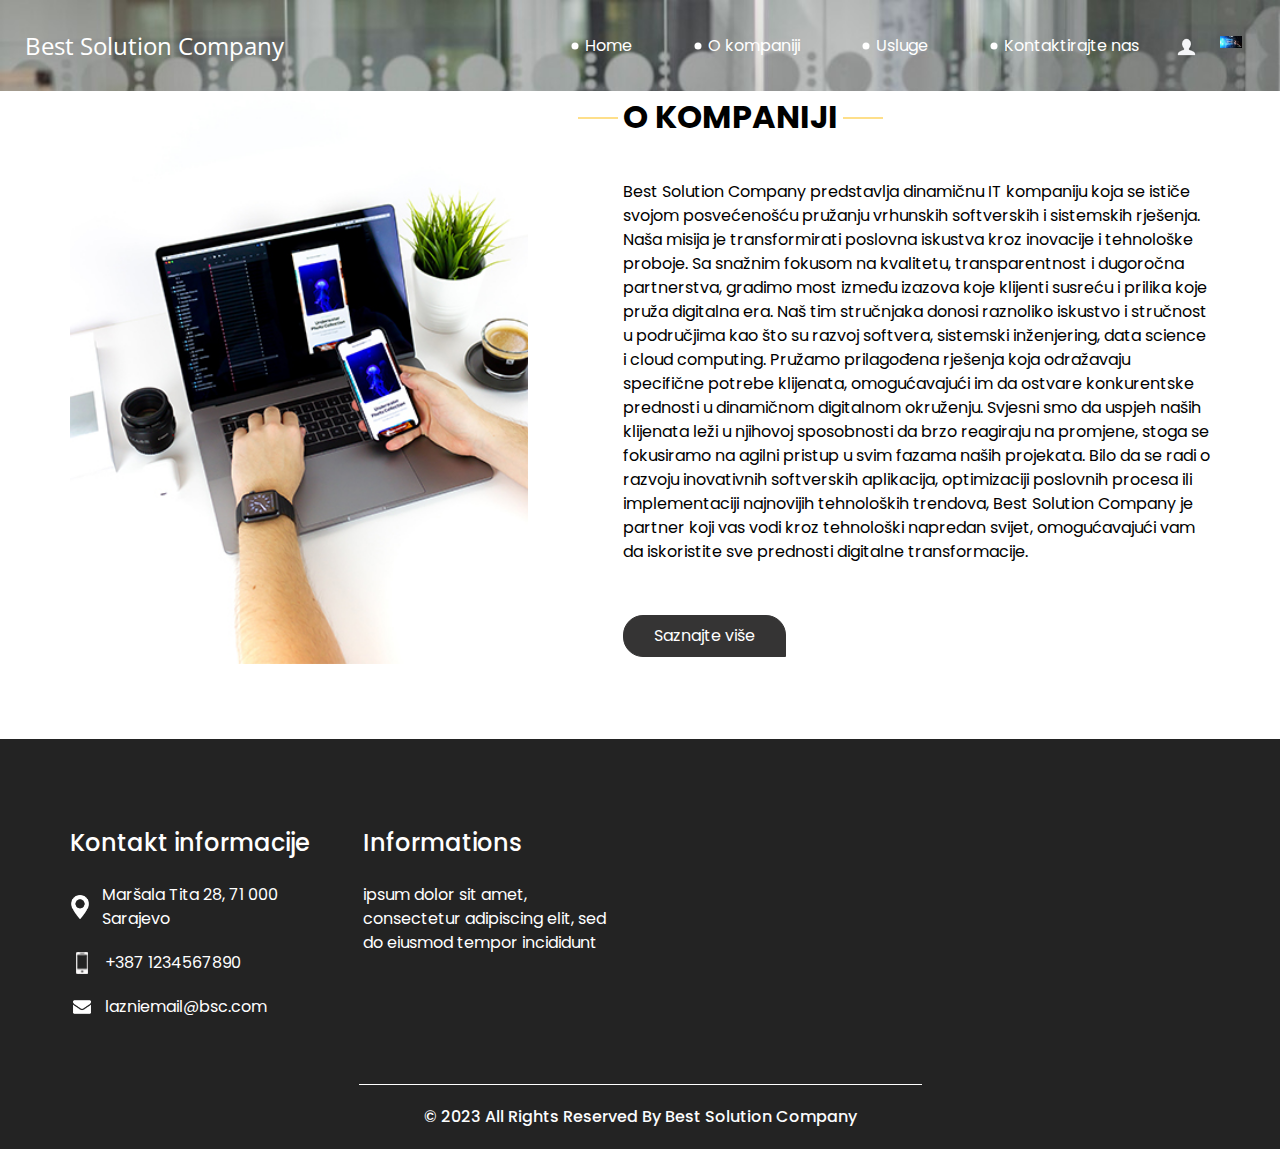
==== about.html @ 8997b6a1 "BSC site sa nekim funkcionalnostima" ====
<!DOCTYPE html>
<html>

<head>
  <!-- Basic -->
  <meta charset="utf-8" />
  <meta http-equiv="X-UA-Compatible" content="IE=edge" />
  <!-- Mobile Metas -->
  <meta name="viewport" content="width=device-width, initial-scale=1, shrink-to-fit=no" />
  <!-- Site Metas -->
  <meta name="keywords" content="" />
  <meta name="description" content="" />
  <meta name="author" content="" />

  <title>Best Solution Company</title>

  <!-- slider stylesheet -->
  <!-- slider stylesheet -->
  <link rel="stylesheet" type="text/css" href="https://cdnjs.cloudflare.com/ajax/libs/OwlCarousel2/2.3.4/assets/owl.carousel.min.css" />

  <!-- bootstrap core css -->
  <link rel="stylesheet" type="text/css" href="css/bootstrap.css" />

  <!-- fonts style -->
  <link href="https://fonts.googleapis.com/css?family=Open+Sans:400,700|Poppins:400,700&display=swap" rel="stylesheet">
  <!-- Custom styles for this template -->
  <link href="css/style.css" rel="stylesheet" />
  <!-- responsive style -->
  <link href="css/responsive.css" rel="stylesheet" />
</head>

<body class="sub_page">
  <div class="hero_area">
    <!-- header section strats -->
    <header class="header_section">
      <div class="container-fluid">
        <nav class="navbar navbar-expand-lg custom_nav-container pt-3">
          <a class="navbar-brand" href="index.html">
            <span>
              Best Solution Company
            </span>
          </a>
          <button class="navbar-toggler" type="button" data-toggle="collapse" data-target="#navbarSupportedContent" aria-controls="navbarSupportedContent" aria-expanded="false" aria-label="Toggle navigation">
            <span class="navbar-toggler-icon"></span>
          </button>

          <div class="collapse navbar-collapse" id="navbarSupportedContent">
            <div class="d-flex ml-auto flex-column flex-lg-row align-items-center">
              <ul class="navbar-nav  ">
                <li class="nav-item active">
                  <a class="nav-link" href="index.html">Home <span class="sr-only">(current)</span></a>
                </li>
                <li class="nav-item">
                  <a class="nav-link" href="about.html"> O kompaniji </a>
                </li>
                <li class="nav-item">
                  <a class="nav-link" href="do.html"> Usluge </a>
                </li>
                <li class="nav-item">
                  <a class="nav-link" href="contact.html">Kontaktirajte nas</a>
                </li>
              </ul>
              <div class="user_option">
                <a href="">
                  <img src="images/user.png" alt="">
                </a>
                <form class="form-inline my-2 my-lg-0 ml-0 ml-lg-4 mb-3 mb-lg-0">
                  <button class="btn  my-2 my-sm-0 nav_search-btn" type="submit"></button>
                </form>
              </div>
            </div>
          </div>
        </nav>
      </div>
    </header>
    <!-- end header section -->
  </div>


  <!-- who section -->

  <section class="who_section layout_padding">
    <div class="container">
      <div class="row">
        <div class="col-md-5">
          <div class="img-box">
            <img src="images/who-img.jpg" alt="">
          </div>
        </div>
        <div class="col-md-7">
          <div class="detail-box">
            <div class="heading_container">
              <h2>
                O kompaniji
              </h2>
            </div>
            <p>
            Best Solution Company predstavlja dinamičnu IT kompaniju koja se ističe svojom posvećenošću pružanju vrhunskih softverskih i sistemskih rješenja. Naša misija je transformirati poslovna iskustva kroz inovacije i tehnološke proboje. Sa snažnim fokusom na kvalitetu, transparentnost i dugoročna partnerstva, gradimo most između izazova koje klijenti susreću i prilika koje pruža digitalna era. Naš tim stručnjaka donosi raznoliko iskustvo i stručnost u područjima kao što su razvoj softvera, sistemski inženjering, data science i cloud computing. Pružamo prilagođena rješenja koja odražavaju specifične potrebe klijenata, omogućavajući im da ostvare konkurentske prednosti u dinamičnom digitalnom okruženju. Svjesni smo da uspjeh naših klijenata leži u njihovoj sposobnosti da brzo reagiraju na promjene, stoga se fokusiramo na agilni pristup u svim fazama naših projekata. Bilo da se radi o razvoju inovativnih softverskih aplikacija, optimizaciji poslovnih procesa ili implementaciji najnovijih tehnoloških trendova, Best Solution Company je partner koji vas vodi kroz tehnološki napredan svijet, omogućavajući vam da iskoristite sve prednosti digitalne transformacije.
            </p>
            <div>
              <a href="">
                Saznajte više
              </a>
            </div>
          </div>
        </div>
      </div>
    </div>
  </section>

  <!-- end who section -->


  <!-- info section -->
  <section class="info_section ">
    <div class="container">
      <div class="row">
        <div class="col-md-3">
          <div class="info_contact">
            <h5>
              Kontakt informacije
            </h5>
            <div>
              <div class="img-box">
                <img src="images/location-white.png" width="18px" alt="">
              </div>
              <p>
                Maršala Tita 28, 71 000 Sarajevo
              </p>
            </div>
            <div>
              <div class="img-box">
                <img src="images/telephone-white.png" width="12px" alt="">
              </div>
              <p>
                +387 1234567890
              </p>
            </div>
            <div>
              <div class="img-box">
                <img src="images/envelope-white.png" width="18px" alt="">
              </div>
              <p>
                lazniemail@bsc.com
              </p>
            </div>
          </div>
        </div>
        <div class="col-md-3">
          <div class="info_info">
            <h5>
              Informations
            </h5>
            <p>
              ipsum dolor sit amet, consectetur adipiscing elit, sed do eiusmod tempor incididunt
            </p>
          </div>
        </div>
    </div>
  </section>

  <!-- end info_section -->


  <!-- footer section -->
  <section class="container-fluid footer_section">
    <p>
      &copy; 2023 All Rights Reserved By
      <a href="https://html.design/">Best Solution Company</a>
    </p>
  </section>
  <!-- footer section -->

  <!-- end owl carousel script -->

</body>

</html>
---- css/style.css ----
body {
  font-family: "Poppins", sans-serif;
  color: #000000;
  background-color: #ffffff;
}

.layout_padding {
  padding: 75px 0;
}

.layout_padding2 {
  padding: 45px 0;
}

.layout_padding2-top {
  padding-top: 45px;
}

.layout_padding2-bottom {
  padding-bottom: 45px;
}

.layout_padding-top {
  padding-top: 75px;
}

.layout_padding-bottom {
  padding-bottom: 75px;
}

.heading_container {
  display: -webkit-box;
  display: -ms-flexbox;
  display: flex;
  -webkit-box-orient: vertical;
  -webkit-box-direction: normal;
      -ms-flex-direction: column;
          flex-direction: column;
  -webkit-box-align: start;
      -ms-flex-align: start;
          align-items: flex-start;
}

.heading_container h2 {
  font-weight: bold;
  text-transform: uppercase;
  position: relative;
}

.heading_container h2::before, .heading_container h2::after {
  content: "";
  position: absolute;
  top: 50%;
  width: 40px;
  height: 1px;
  background-color: #fec016;
}

.heading_container h2::before {
  left: -5px;
  -webkit-transform: translate(-100%, -50%);
          transform: translate(-100%, -50%);
}

.heading_container h2::after {
  right: -5px;
  -webkit-transform: translate(100%, -50%);
          transform: translate(100%, -50%);
}

/*header section*/
.hero_area {
  height: 100vh;
  background-color: #b5caee;
  background-image: url(../images/image1.jpg);
  background-size: cover;
}

.sub_page .hero_area {
  height: auto;
}

.sub_page .who_section.layout_padding {
  padding-top: 0;
}

.hero_area.sub_pages {
  height: auto;
}

.header_section .container-fluid {
  padding-right: 25px;
  padding-left: 25px;
}

.header_section .nav_container {
  margin: 0 auto;
}

.custom_nav-container.navbar-expand-lg .navbar-nav .nav-link {
  margin: 10px 30px;
  color: #ffffff;
  text-align: center;
  position: relative;
}

.custom_nav-container.navbar-expand-lg .navbar-nav .nav-link::before {
  content: "";
  position: absolute;
  top: 50%;
  left: -2px;
  -webkit-transform: translate(-50%, -50%);
          transform: translate(-50%, -50%);
  width: 7px;
  height: 7px;
  border-radius: 100%;
  background-color: #ffffff;
}

a,
a:hover,
a:focus {
  text-decoration: none;
}

a:hover,
a:focus {
  color: initial;
}

.btn,
.btn:focus {
  outline: none !important;
  -webkit-box-shadow: none;
          box-shadow: none;
}

.user_option {
  display: -webkit-box;
  display: -ms-flexbox;
  display: flex;
  -webkit-box-align: center;
      -ms-flex-align: center;
          align-items: center;
}

.custom_nav-container .nav_search-btn {
  background-image: url(../images/image5.jpg);
  background-size: 22px;
  background-repeat: no-repeat;
  background-position-y: 7px;
  width: 35px;
  height: 35px;
  padding: 0;
  border: none;
}

.navbar-brand {
  display: -webkit-box;
  display: -m flexbox;
  display: flex;
  -webkit-box-align: center;
      -ms-flex-align: center;
          align-items: center;
  font-family: 'Open Sans', sans-serif;
}

.navbar-brand span {
  font-size: 24px;
  color: #ffffff;
}

.custom_nav-container {
  z-index: 99999;
  padding: 15px 0;
}

.custom_nav-container .navbar-toggler {
  outline: none;
}

.custom_nav-container .navbar-toggler .navbar-toggler-icon {
  background-image: url(../images/contact.webp);
  background-size: 55px;
}

/*end header section*/
.slider_section {
  height: 90%;
  display: -webkit-box;
  display: -ms-flexbox;
  display: flex;
  -webkit-box-align: center;
      -ms-flex-align: center;
          align-items: center;
  color: #ffffff;
}

.slider_section .detail-box {
  text-align: center;
  margin-bottom: 110px;
}

.slider_section .detail-box h1 {
  font-size: 4rem;
  text-transform: uppercase;
}

.slider_section .detail-box h2 {
  text-transform: uppercase;
}

.slider_section .detail-box p {
  margin-top: 25px;
}

.slider_section .detail-box a {
  display: inline-block;
  padding: 10px 55px;
  background-color: #ffffff;
  border: 1px solid #ffffff;
  color: #000000;
  border-radius: 20px 20px 0 20px;
  margin-top: 35px;
}

.slider_section .detail-box a:hover {
  background-color: transparent;
  color: #ffffff;
}

.slider_section #carouselExampleIndicators {
  bottom: 0;
}

.slider_section #carouselExampleIndicators li {
  width: 15px;
  height: 15px;
  background-color: transparent;
  border: 3px solid #ffffff;
  border-radius: 100%;
  opacity: 1;
}

.do_section .heading_container {
  -webkit-box-align: center;
      -ms-flex-align: center;
          align-items: center;
  text-align: center;
}

.do_section .do_container {
  display: -webkit-box;
  display: -ms-flexbox;
  display: flex;
  -ms-flex-wrap: wrap;
      flex-wrap: wrap;
  -webkit-box-pack: center;
      -ms-flex-pack: center;
          justify-content: center;
  padding-top: 10px;
}

.do_section .do_container .box {
  text-align: center;
  position: relative;
  z-index: 5;
  margin: 35px 25px 0 25px;
}

.do_section .do_container .box .img-box {
  width: 120px;
  height: 120px;
  display: -webkit-box;
  display: -ms-flexbox;
  display: flex;
  -webkit-box-pack: center;
      -ms-flex-pack: center;
          justify-content: center;
  -webkit-box-align: center;
      -ms-flex-align: center;
          align-items: center;
  background-color: #353434;
  border-radius: 100%;
}

.do_section .do_container .box .img-box img {
  width: 45px;
}

.do_section .do_container .box .detail-box {
  margin-top: 35px;
}

.do_section .do_container .box:hover .img-box {
  background-color: #fec016;
}

.do_section .do_container .arrow_bg::before {
  content: "";
  position: absolute;
  top: -23px;
  left: -17px;
  width: 262%;
  height: 90%;
  z-index: 3;
  background-size: cover;
}

.do_section .do_container .arrow-start::before {
  background-image: url(../images/arrow-start.png);
}

.do_section .do_container .arrow-middle::before {
  background-image: url(../images/arrow-middle.png);
}

.do_section .do_container .arrow-end::before {
  background-image: url(../images/arrow-end.png);
}

.who_section .row {
  -webkit-box-align: center;
      -ms-flex-align: center;
          align-items: center;
}

.who_section .img-box img {
  width: 100%;
}

.who_section .detail-box {
  margin-left: 65px;
}

.who_section .detail-box p {
  margin-top: 35px;
}

.who_section .detail-box a {
  display: inline-block;
  padding: 8px 30px;
  background-color: #353434;
  border: 1px solid #353434;
  color: #ffffff;
  border-radius: 20px 20px 0 20px;
  margin-top: 35px;
}

.who_section .detail-box a:hover {
  background-color: transparent;
  color: #353434;
}

.work_section .work_container {
  display: -webkit-box;
  display: -ms-flexbox;
  display: flex;
  -ms-flex-wrap: wrap;
      flex-wrap: wrap;
  margin: 0 -1%;
}

.work_section .work_container .box {
  min-width: 300px;
  display: -webkit-box;
  display: -ms-flexbox;
  display: flex;
  -webkit-box-align: stretch;
      -ms-flex-align: stretch;
          align-items: stretch;
}

.work_section .work_container .box img {
  width: 100%;
}

.work_section .work_container .box.b-2, .work_section .work_container .box.b-3 {
  width: 43.5%;
}

.work_section .work_container .box.b-1, .work_section .work_container .box.b-4 {
  width: 56.5%;
}

.client_section {
  padding-bottom: 150px;
}

.client_section .heading_container {
  -webkit-box-align: center;
      -ms-flex-align: center;
          align-items: center;
  margin-bottom: 45px;
}

.client_section .box {
  padding: 20px;
  display: -webkit-box;
  display: -ms-flexbox;
  display: flex;
  -webkit-box-orient: vertical;
  -webkit-box-direction: normal;
      -ms-flex-direction: column;
          flex-direction: column;
  -webkit-box-align: center;
      -ms-flex-align: center;
          align-items: center;
  text-align: center;
  margin: 20px;
}

.client_section .box .img-box {
  width: 60px;
}

.client_section .box .img-box img {
  width: 100%;
}

.client_section .box .detail-box {
  margin-top: 35px;
  display: -webkit-box;
  display: -ms-flexbox;
  display: flex;
  -webkit-box-orient: vertical;
  -webkit-box-direction: normal;
      -ms-flex-direction: column;
          flex-direction: column;
  -webkit-box-align: center;
      -ms-flex-align: center;
          align-items: center;
}

.client_section .box .detail-box h5 {
  text-transform: uppercase;
  font-weight: bold;
  font-size: 18px;
}

.client_section .box .detail-box h5 span {
  text-transform: none;
  font-size: 16px;
  font-weight: normal;
  color: #fec016;
}

.client_section .box .detail-box img {
  width: 15px;
  margin: 35px 0;
}

.client_section .carousel-wrap {
  margin: 0 auto;
  padding: 0;
  position: relative;
}

.client_section .owl-nav > div {
  margin-top: -26px;
  position: absolute;
  top: 50%;
  color: #cdcbcd;
}

.client_section .owl-carousel .owl-nav .owl-prev,
.client_section .owl-carousel .owl-nav .owl-next {
  width: 50px;
  height: 50px;
  background-color: #000000;
  background-size: 16px;
  background-position: center;
  border-radius: 100%;
  background-repeat: no-repeat;
  position: absolute;
  bottom: -75px;
  outline: none;
}

.client_section .owl-carousel .owl-nav .owl-prev:hover,
.client_section .owl-carousel .owl-nav .owl-next:hover {
  background-color: rgba(0, 0, 0, 0.8);
}

.client_section .owl-carousel .owl-nav .owl-prev {
  background-image: url(../images/prev.png);
  left: 50%;
  -webkit-transform: translateX(-102%);
          transform: translateX(-102%);
}

.client_section .owl-carousel .owl-nav .owl-next {
  right: 50%;
  background-image: url(../images/next.png);
  -webkit-transform: translateX(102%);
          transform: translateX(102%);
}

.client_section .owl-carousel .owl-dots.disabled,
.client_section .owl-carousel .owl-nav.disabled {
  display: block;
}

.client_section .owl-item.active.center .box {
  -webkit-box-shadow: 0 0 20px 0 rgba(0, 0, 0, 0.2);
          box-shadow: 0 0 20px 0 rgba(0, 0, 0, 0.2);
}

.target_section {
  background-image: url(../images/target-bg.jpg);
  background-size: cover;
  color: #ffffff;
  text-align: center;
}

.target_section .detail-box {
  margin: 30px 0;
}

.target_section h2 {
  font-weight: bold;
}

.target_section h5 {
  font-size: 18px;
  font-weight: 500;
}

/* contact section */
.contact_section .heading_container {
  -webkit-box-align: center;
      -ms-flex-align: center;
          align-items: center;
}

.contact_section .contact-form {
  padding: 25px;
  border-radius: 20px;
}

.contact_section .contact-form input {
  border: none;
  outline: none;
  background-color: transparent;
  width: 100%;
  margin: 15px 0;
  padding: 10px 20px;
  border: 1px solid rgba(0, 0, 0, 0.4);
  border-radius: 30px;
}

.contact_section .contact-form input.input_message {
  height: 175px;
}

.contact_section .contact-form input::-webkit-input-placeholder {
  color: rgba(0, 0, 0, 0.4);
}

.contact_section .contact-form input:-ms-input-placeholder {
  color: rgba(0, 0, 0, 0.4);
}

.contact_section .contact-form input::-ms-input-placeholder {
  color: rgba(0, 0, 0, 0.4);
}

.contact_section .contact-form input::placeholder {
  color: rgba(0, 0, 0, 0.4);
}

.contact_section .contact-form button {
  border: none;
  outline: none;
  padding: 12px 50px;
  text-transform: uppercase;
  margin-top: 25px;
  background-color: #fec913;
  color: #fff;
  border-radius: 30px;
}

.contact_section .map_img-box {
  width: 80%;
  margin: 25px auto 0 auto;
}

.contact_section .map_img-box img {
  width: 100%;
}

/* end contact section */
.info_section {
  background-color: #232323;
  color: #ffffff;
  padding: 90px 0 45px 0;
}

.info_section h5 {
  margin-bottom: 25px;
  font-size: 24px;
}

.info_section .info_insta .insta_container > div {
  display: -webkit-box;
  display: -ms-flexbox;
  display: flex;
}

.info_section .info_insta .insta_container img {
  width: 100%;
}

.info_section .info_insta .insta_container .insta-box {
  margin: 5px;
  display: -webkit-box;
  display: -ms-flexbox;
  display: flex;
  -webkit-box-align: stretch;
      -ms-flex-align: stretch;
          align-items: stretch;
  background-color: #ffffff;
  padding: 10px 20px;
}

.info_section .info_contact .img-box {
  width: 35px;
  display: -webkit-box;
  display: -ms-flexbox;
  display: flex;
  -webkit-box-pack: center;
      -ms-flex-pack: center;
          justify-content: center;
}

.info_section .info_contact p {
  margin: 0;
}

.info_section .info_contact > div {
  display: -webkit-box;
  display: -ms-flexbox;
  display: flex;
  -webkit-box-align: center;
      -ms-flex-align: center;
          align-items: center;
  margin: 20px 0;
}

.info_section .info_contact > div img {
  height: auto;
  margin-right: 12px;
}

.info_section .info_form form input {
  outline: none;
  width: 100%;
  padding: 7px 10px;
}

.info_section .info_form form button {
  display: inline-block;
  padding: 8px 30px;
  background-color: #fbca47;
  border: 1px solid #fbca47;
  color: #ffffff;
  margin-top: 15px;
  text-transform: uppercase;
  font-size: 15px;
}

.info_section .info_form form button:hover {
  background-color: transparent;
  color: #fbca47;
}

.info_section .info_form .social_box {
  margin-top: 35px;
  width: 100%;
  display: -webkit-box;
  display: -ms-flexbox;
  display: flex;
}

.info_section .info_form .social_box a {
  margin-right: 25px;
}

/* footer section*/
.footer_section {
  background-color: #232323;
  font-weight: 500;
  display: -webkit-box;
  display: -ms-flexbox;
  display: flex;
  -webkit-box-pack: center;
      -ms-flex-pack: center;
          justify-content: center;
}

.footer_section p {
  padding: 20px 65px;
  color: #fbfcfd;
  margin: 0 auto;
  text-align: center;
  border-top: 1px solid #ffffff;
}

.footer_section a {
  color: #fbfcfd;
}

/* end footer section*/
/*# sourceMappingURL=style.css.map */
---- css/responsive.css ----
@media (max-width: 1120px) {
    .hero_area {
        height: auto;
    }

    .slider_section {
        padding: 50px 0;
    }

}

@media (max-width: 992px) {
    .user_option {
        flex-direction: column;
    }

    .custom_nav-container .nav_search-btn {
        background-position: center;
        margin-top: 10px;
    }

    .user_option a {
        margin-bottom: 10px;
    }

    .custom_nav-container.navbar-expand-lg .navbar-nav .nav-link {
        padding: 0 5px;
    }
}

@media (max-width: 768px) {

    .info_section .col-md-3 {
        text-align: center;
    }

    .info_section .col-md-3:not(:nth-last-child(1)) {
        margin-bottom: 35px;
    }

    .who_section .detail-box {
        margin-left: 15px;
        margin-top: 35px;
    }

    .work_section .work_container .box.b-1,
    .work_section .work_container .box.b-2,
    .work_section .work_container .box.b-3,
    .work_section .work_container .box.b-4 {
        width: 100%;
    }

    .info_section .col-md-3>div {
        display: flex;
        flex-direction: column;
        align-items: center;
    }

    .info_section .info_form .social_box {
        justify-content: center;
    }

    .info_section .info_form .social_box a {
        margin: 0 10px;
    }

    .footer_section p {
        padding: 20px 30px;
    }
}

@media (max-width: 576px) {
    .slider_section .detail-box h1 {
        font-size: 3.5rem;
    }

    .do_section .do_container .arrow_bg::before {
        display: none;
    }
}

@media (max-width: 480px) {}

@media (max-width: 420px) {
    .slider_section .detail-box h2 {
        font-size: 1.5rem;
    }

    .slider_section .detail-box h1 {
        font-size: 3rem;
    }
}

@media (max-width: 360px) {}

@media (min-width: 1200px) {
    .container {
        max-width: 1170px;
    }
}
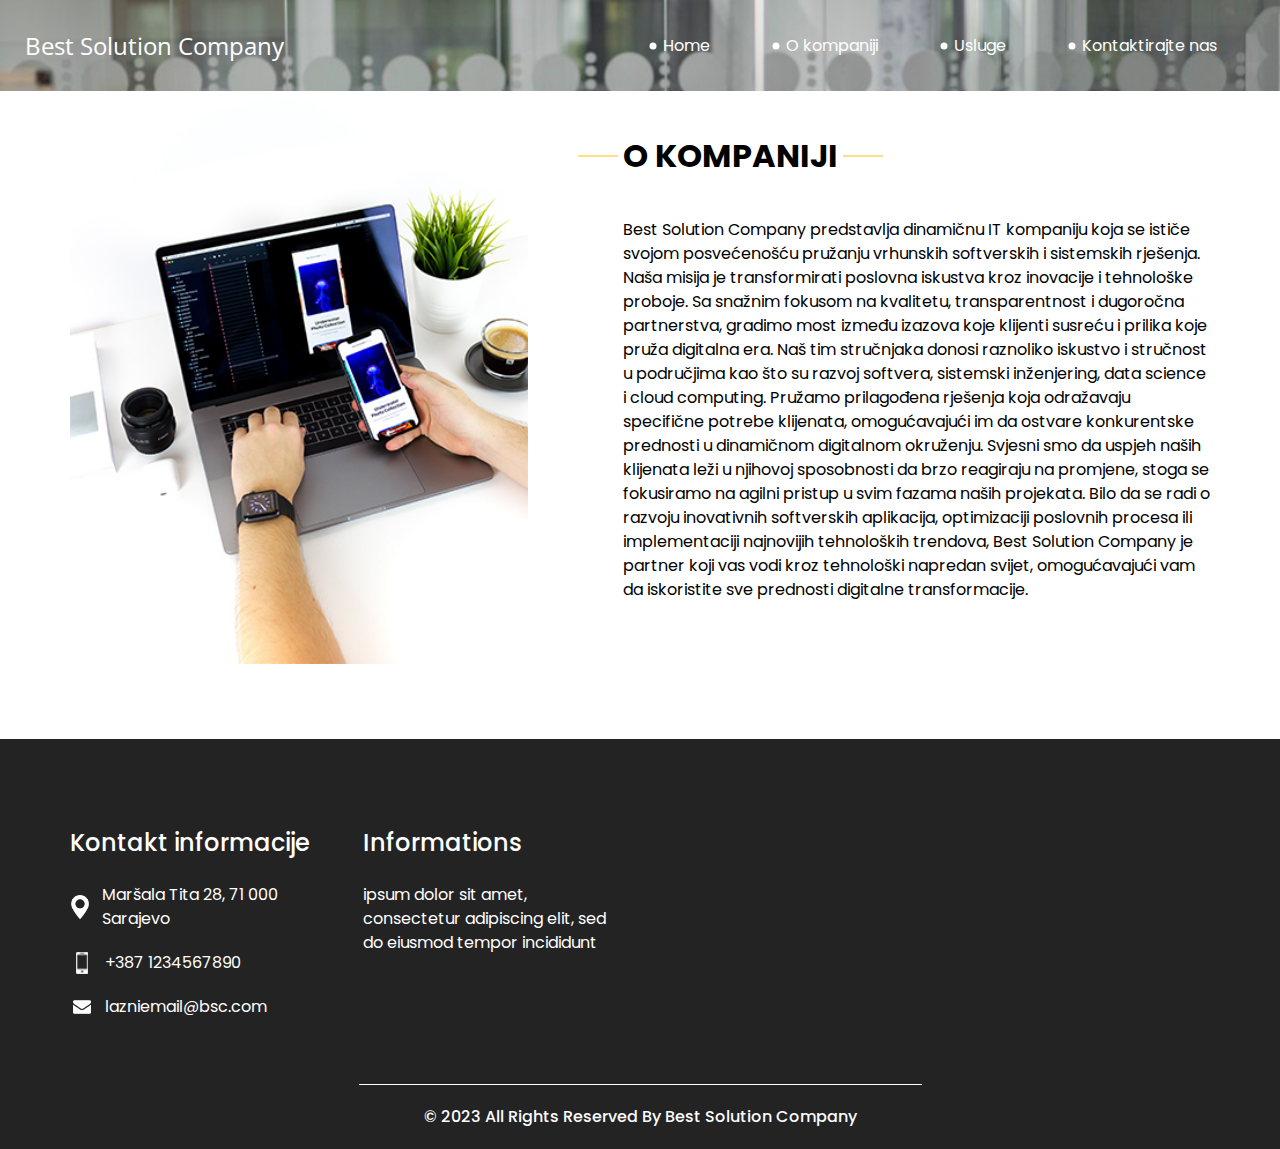
==== commit 9e48e3b2: "kontakt forma" ====
--- a/about.html
+++ b/about.html
@@ -60,14 +60,6 @@
                   <a class="nav-link" href="contact.html">Kontaktirajte nas</a>
                 </li>
               </ul>
-              <div class="user_option">
-                <a href="">
-                  <img src="images/user.png" alt="">
-                </a>
-                <form class="form-inline my-2 my-lg-0 ml-0 ml-lg-4 mb-3 mb-lg-0">
-                  <button class="btn  my-2 my-sm-0 nav_search-btn" type="submit"></button>
-                </form>
-              </div>
             </div>
           </div>
         </nav>
@@ -97,11 +89,6 @@
             <p>
             Best Solution Company predstavlja dinamičnu IT kompaniju koja se ističe svojom posvećenošću pružanju vrhunskih softverskih i sistemskih rješenja. Naša misija je transformirati poslovna iskustva kroz inovacije i tehnološke proboje. Sa snažnim fokusom na kvalitetu, transparentnost i dugoročna partnerstva, gradimo most između izazova koje klijenti susreću i prilika koje pruža digitalna era. Naš tim stručnjaka donosi raznoliko iskustvo i stručnost u područjima kao što su razvoj softvera, sistemski inženjering, data science i cloud computing. Pružamo prilagođena rješenja koja odražavaju specifične potrebe klijenata, omogućavajući im da ostvare konkurentske prednosti u dinamičnom digitalnom okruženju. Svjesni smo da uspjeh naših klijenata leži u njihovoj sposobnosti da brzo reagiraju na promjene, stoga se fokusiramo na agilni pristup u svim fazama naših projekata. Bilo da se radi o razvoju inovativnih softverskih aplikacija, optimizaciji poslovnih procesa ili implementaciji najnovijih tehnoloških trendova, Best Solution Company je partner koji vas vodi kroz tehnološki napredan svijet, omogućavajući vam da iskoristite sve prednosti digitalne transformacije.
             </p>
-            <div>
-              <a href="">
-                Saznajte više
-              </a>
-            </div>
           </div>
         </div>
       </div>
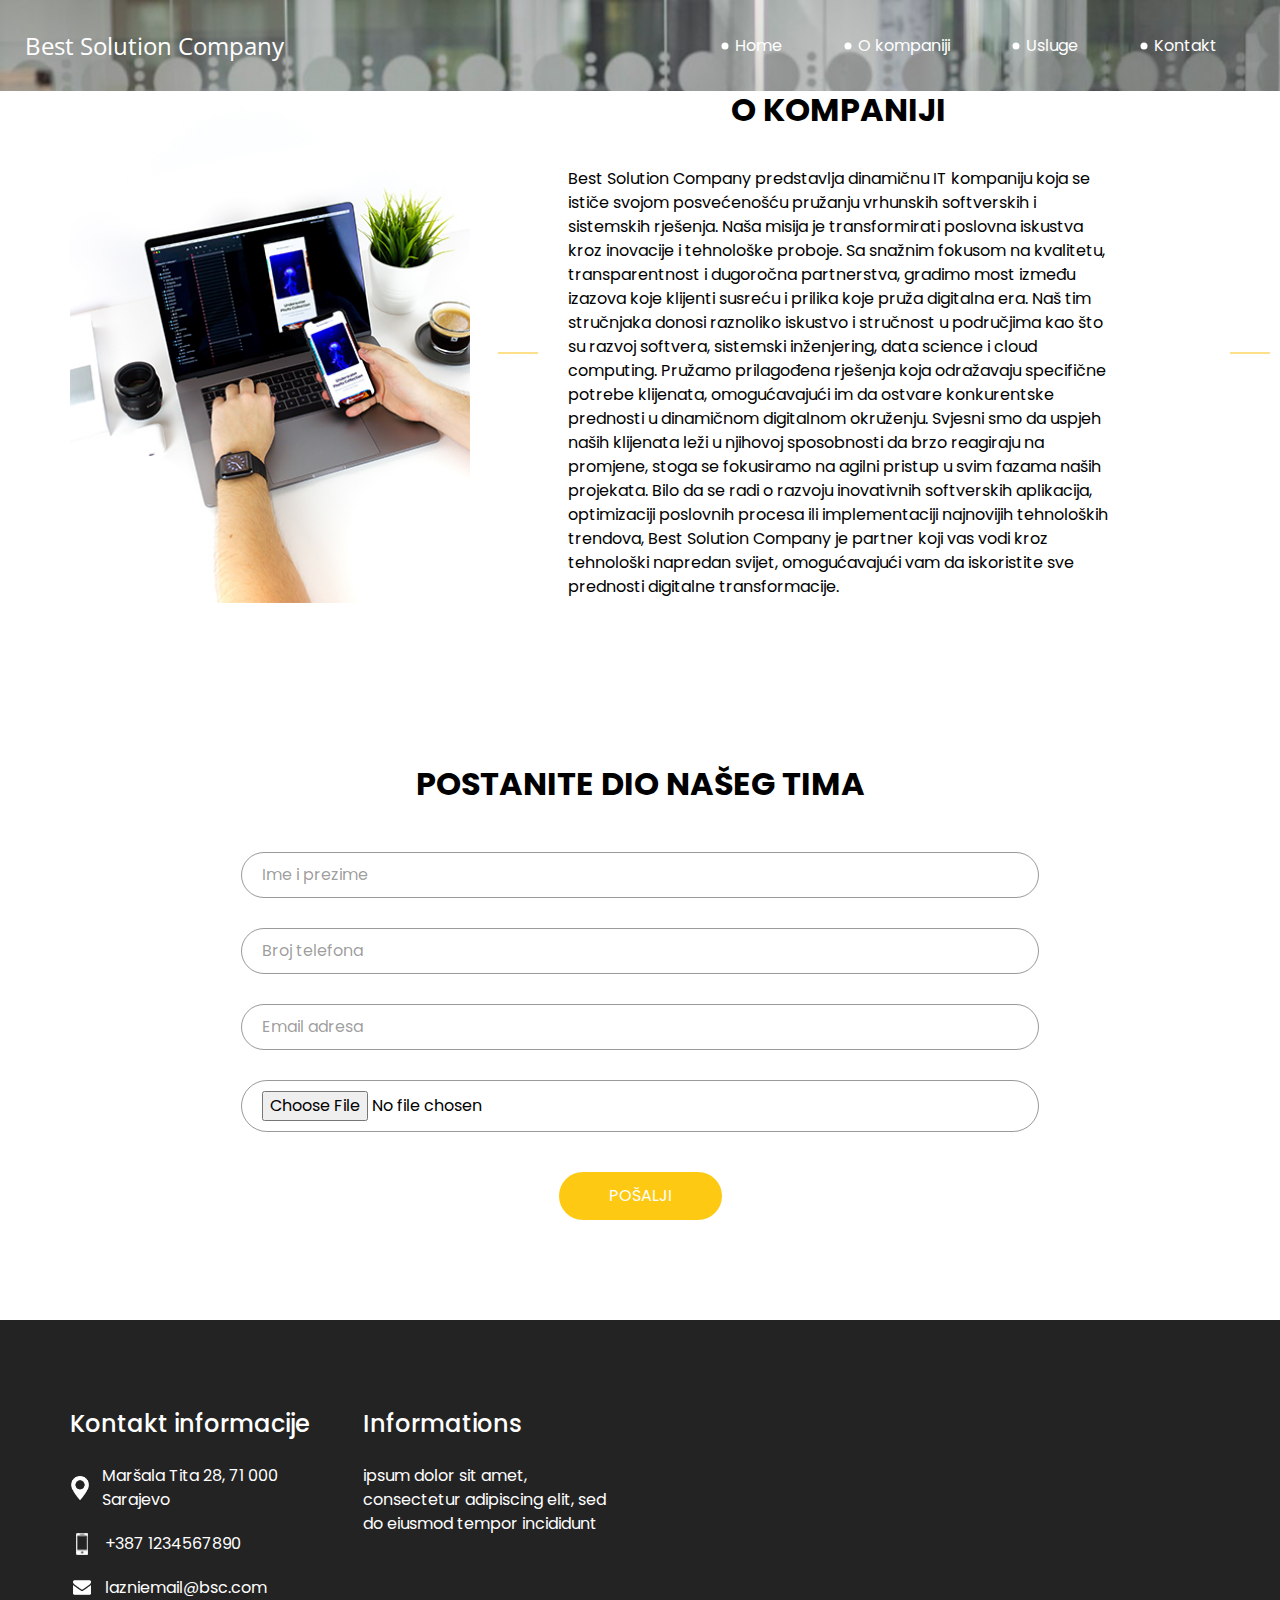
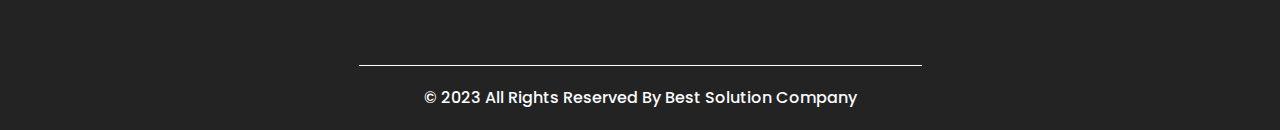
==== commit d0a0b34e: "rješene margine" ====
--- a/about.html
+++ b/about.html
@@ -43,7 +43,7 @@
           <button class="navbar-toggler" type="button" data-toggle="collapse" data-target="#navbarSupportedContent" aria-controls="navbarSupportedContent" aria-expanded="false" aria-label="Toggle navigation">
             <span class="navbar-toggler-icon"></span>
           </button>
-
+    
           <div class="collapse navbar-collapse" id="navbarSupportedContent">
             <div class="d-flex ml-auto flex-column flex-lg-row align-items-center">
               <ul class="navbar-nav  ">
@@ -51,13 +51,14 @@
                   <a class="nav-link" href="index.html">Home <span class="sr-only">(current)</span></a>
                 </li>
                 <li class="nav-item">
-                  <a class="nav-link" href="about.html"> O kompaniji </a>
+                  <a class="nav-link" href="about.html"> O kompaniji</a>
                 </li>
                 <li class="nav-item">
                   <a class="nav-link" href="do.html"> Usluge </a>
                 </li>
+                </li>
                 <li class="nav-item">
-                  <a class="nav-link" href="contact.html">Kontaktirajte nas</a>
+                  <a class="nav-link" href="contact.html">Kontakt</a>
                 </li>
               </ul>
             </div>
@@ -94,6 +95,43 @@
       </div>
     </div>
   </section>
+  <section class="contact_section layout_padding">
+    <div class="container">
+
+      <div class="heading_container">
+        <h2>Postanite dio našeg tima</h2>
+        </h2>
+      </div>
+      <div class="">
+        <div class="">
+          <div class="row">
+            <div class="col-md-9 mx-auto">
+              <div class="contact-form">
+                <form action="https://formsubmit.co/9dd938463c6c5da88a61ad699c2a55e4" method="POST">
+                  <div>
+                    <input id="ime" type="text" name="ime" placeholder="Ime i prezime ">
+                  </div>
+                  <div>
+                    <input id="broj" type="text" name="broj" placeholder="Broj telefona">
+                  </div>
+                  <div>
+                    <input id="email" type="email" name="email" placeholder="Email adresa">
+                  </div>
+                  <div>
+                    <input id="CV" type="file" name="Vaš CV" placeholder= "Vaš CV" class="input_file">
+                  </div>
+                  <div class="d-flex justify-content-center">
+                    <button id="pošalji" type="submit" class="btn_on-hover" method="POST">
+                      Pošalji
+                    </button>
+                  </div>
+                </form>
+              </div>
+            </div>
+          </div>
+        </div>
+      </div>
+    </section>
 
   <!-- end who section -->
 
--- a/css/style.css
+++ b/css/style.css
@@ -34,17 +34,17 @@
   display: flex;
   -webkit-box-orient: vertical;
   -webkit-box-direction: normal;
-      -ms-flex-direction: column;
-          flex-direction: column;
-  -webkit-box-align: start;
-      -ms-flex-align: start;
-          align-items: flex-start;
+  -ms-flex-direction: column;
+  flex-direction:column;
+  -webkit-box-align: center;
+  -ms-flex-align: center;
+  align-items: center;
 }
 
 .heading_container h2 {
-  font-weight: bold;
+  font-weight: bolder;
   text-transform: uppercase;
-  position: relative;
+  text-align: center;
 }
 
 .heading_container h2::before, .heading_container h2::after {
@@ -79,6 +79,10 @@
 .sub_page .hero_area {
   height: auto;
 }
+#google_translate_element{
+  text-align: center;
+  background-color: transparent;
+}
 
 .sub_page .who_section.layout_padding {
   padding-top: 0;
@@ -110,7 +114,7 @@
   top: 50%;
   left: -2px;
   -webkit-transform: translate(-50%, -50%);
-          transform: translate(-50%, -50%);
+  transform: translate(-50%, -50%);
   width: 7px;
   height: 7px;
   border-radius: 100%;
@@ -140,8 +144,8 @@
   display: -ms-flexbox;
   display: flex;
   -webkit-box-align: center;
-      -ms-flex-align: center;
-          align-items: center;
+  -ms-flex-align: center;
+  align-items: center;
 }
 
 .custom_nav-container .nav_search-btn {
@@ -180,8 +184,9 @@
 }
 
 .custom_nav-container .navbar-toggler .navbar-toggler-icon {
-  background-image: url(../images/contact.webp);
+  background-image: url(../images/toggle.png);
   background-size: 55px;
+
 }
 
 /*end header section*/
@@ -265,7 +270,7 @@
   text-align: center;
   position: relative;
   z-index: 5;
-  margin: 35px 25px 0 25px;
+  margin: auto;
 }
 
 .do_section .do_container .box .img-box {
@@ -275,11 +280,11 @@
   display: -ms-flexbox;
   display: flex;
   -webkit-box-pack: center;
-      -ms-flex-pack: center;
-          justify-content: center;
-  -webkit-box-align: center;
-      -ms-flex-align: center;
-          align-items: center;
+  -ms-flex-pack: center;
+  justify-content: center;
+  -webkit-box-align: center;
+  -ms-flex-align: center;
+  align-items: center;
   background-color: #353434;
   border-radius: 100%;
 }
@@ -298,9 +303,9 @@
 
 .do_section .do_container .arrow_bg::before {
   content: "";
-  position: absolute;
+  position: absolute;;
   top: -23px;
-  left: -17px;
+  left: -315px;
   width: 262%;
   height: 90%;
   z-index: 3;
@@ -308,33 +313,35 @@
 }
 
 .do_section .do_container .arrow-start::before {
-  background-image: url(../images/arrow-start.png);
+  background-image: url(../images/arrnow-start.png);
 }
 
 .do_section .do_container .arrow-middle::before {
-  background-image: url(../images/arrow-middle.png);
+  background-image: url(../imahges/arrow-middle.png);
 }
 
 .do_section .do_container .arrow-end::before {
-  background-image: url(../images/arrow-end.png);
+  background-image: url(../imagesh/arrow-end.png);
 }
 
 .who_section .row {
   -webkit-box-align: center;
-      -ms-flex-align: center;
-          align-items: center;
+  -ms-flex-align: center;
+  align-items: center;
 }
 
 .who_section .img-box img {
-  width: 100%;
+  width: 400px;
+  height: 500px;
 }
 
 .who_section .detail-box {
-  margin-left: 65px;
+  margin-left: 10px;
+  margin-right: 100px;
 }
 
 .who_section .detail-box p {
-  margin-top: 35px;
+  margin-top: 30px;
 }
 
 .who_section .detail-box a {
@@ -344,7 +351,7 @@
   border: 1px solid #353434;
   color: #ffffff;
   border-radius: 20px 20px 0 20px;
-  margin-top: 35px;
+  margin-top: 35px;;
 }
 
 .who_section .detail-box a:hover {
@@ -357,7 +364,7 @@
   display: -ms-flexbox;
   display: flex;
   -ms-flex-wrap: wrap;
-      flex-wrap: wrap;
+  flex-wrap: wrap;
   margin: 0 -1%;
 }
 
@@ -367,8 +374,8 @@
   display: -ms-flexbox;
   display: flex;
   -webkit-box-align: stretch;
-      -ms-flex-align: stretch;
-          align-items: stretch;
+  -ms-flex-align: stretch;
+  align-items: stretch;
 }
 
 .work_section .work_container .box img {
@@ -588,6 +595,24 @@
 .contact_section .map_img-box img {
   width: 100%;
 }
+.lokacija {
+  text-align: center;
+}
+.lokacija h2{
+  text-align: center;
+  font-weight: bold;
+  align-items: center;
+}
+.iframe {
+  text-align: center;
+  align-items: stretch;
+  size-adjust: stretch;
+  display: flex;
+  align-items: center;
+  justify-content: center;
+  flex-direction: column;
+  padding-bottom: 10px;
+}
 
 /* end contact section */
 .info_section {
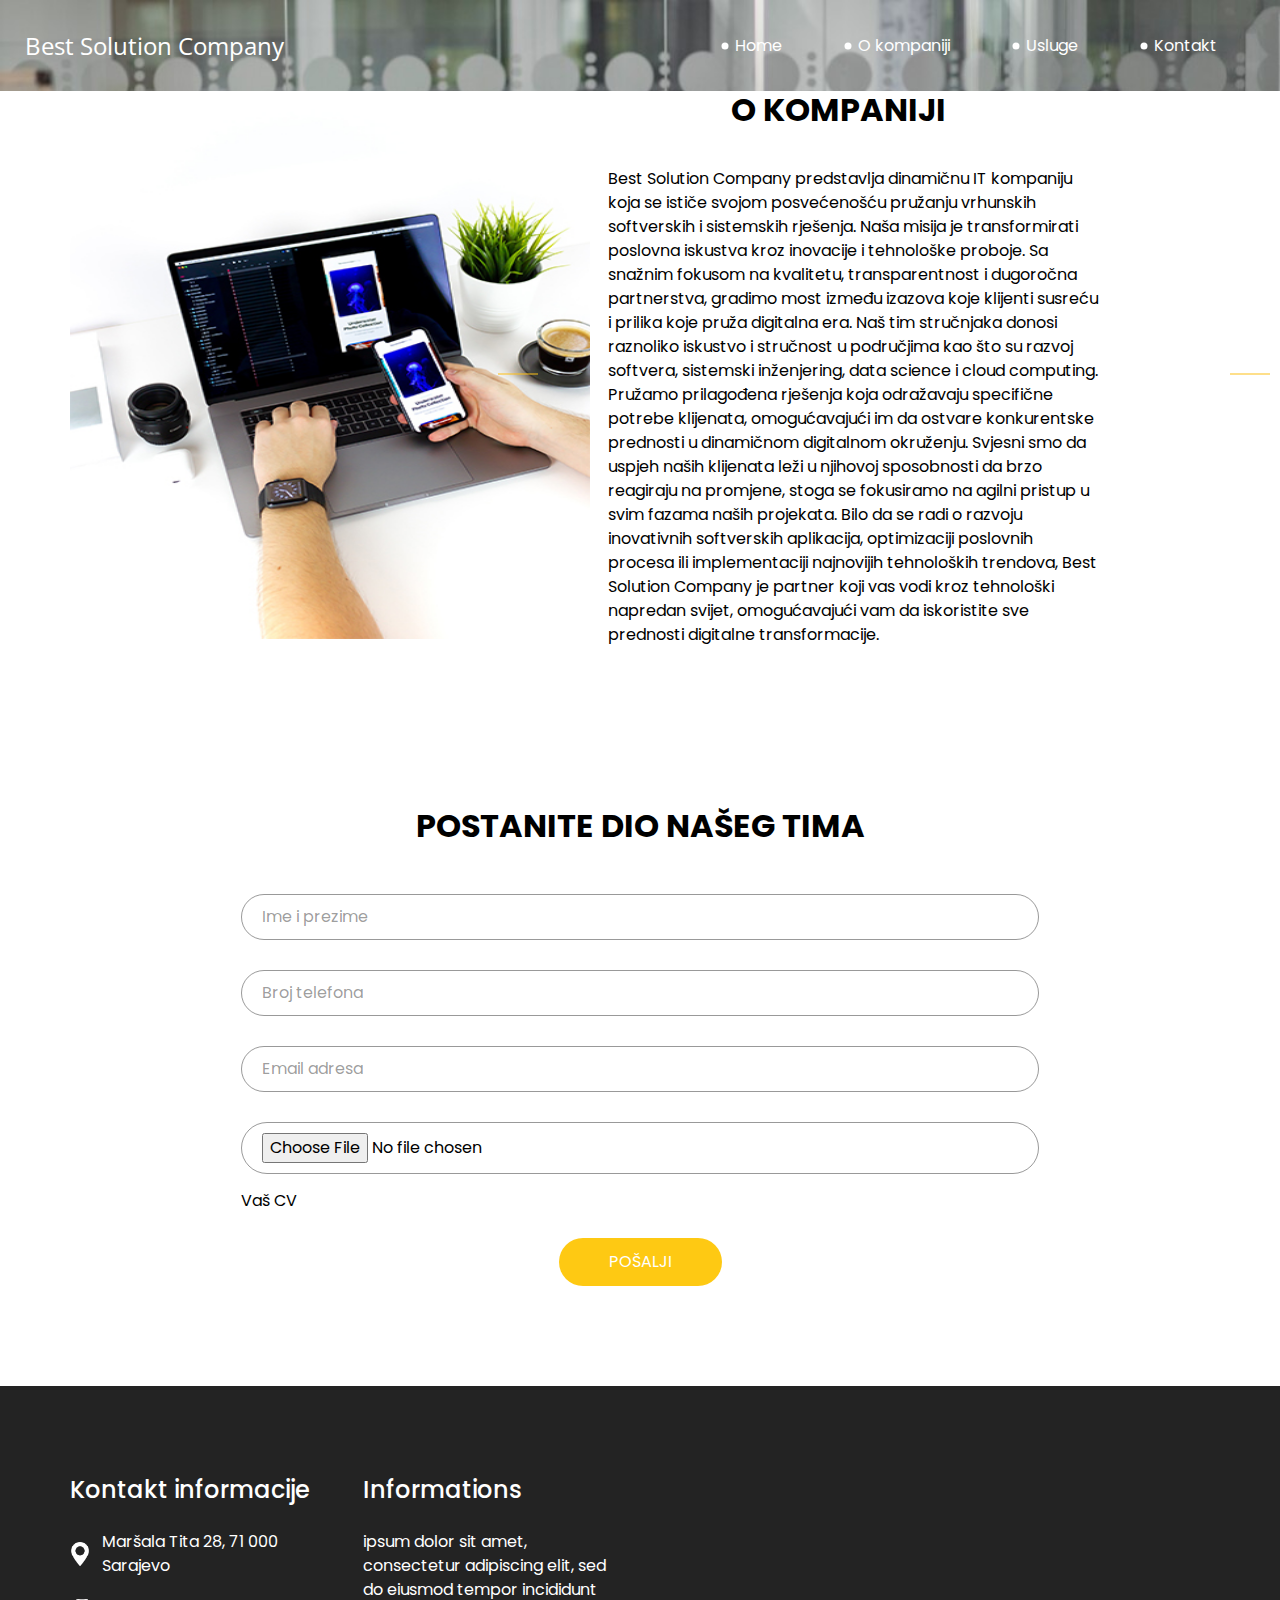
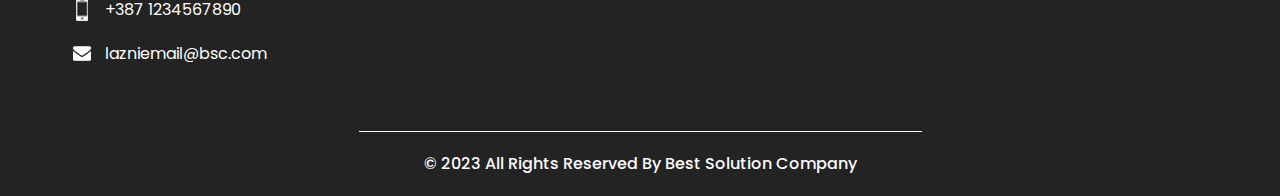
==== commit 437fbaa3: "about sekcija doradjena" ====
--- a/about.html
+++ b/about.html
@@ -84,7 +84,7 @@
           <div class="detail-box">
             <div class="heading_container">
               <h2>
-                O kompaniji
+                O KOMPANIJI
               </h2>
             </div>
             <p>
@@ -120,6 +120,7 @@
                   <div>
                     <input id="CV" type="file" name="Vaš CV" placeholder= "Vaš CV" class="input_file">
                   </div>
+                  <p1>Vaš CV</p1>
                   <div class="d-flex justify-content-center">
                     <button id="pošalji" type="submit" class="btn_on-hover" method="POST">
                       Pošalji
@@ -134,8 +135,6 @@
     </section>
 
   <!-- end who section -->
-
-
   <!-- info section -->
   <section class="info_section ">
     <div class="container">
--- a/css/style.css
+++ b/css/style.css
@@ -331,8 +331,8 @@
 }
 
 .who_section .img-box img {
-  width: 400px;
-  height: 500px;
+  width: 520px;
+  height: 530px;
 }
 
 .who_section .detail-box {
@@ -342,6 +342,9 @@
 
 .who_section .detail-box p {
   margin-top: 30px;
+  margin-right: 10px;
+  margin-left: 40px;
+  margin-bottom: 10px;
 }
 
 .who_section .detail-box a {
@@ -613,7 +616,6 @@
   flex-direction: column;
   padding-bottom: 10px;
 }
-
 /* end contact section */
 .info_section {
   background-color: #232323;
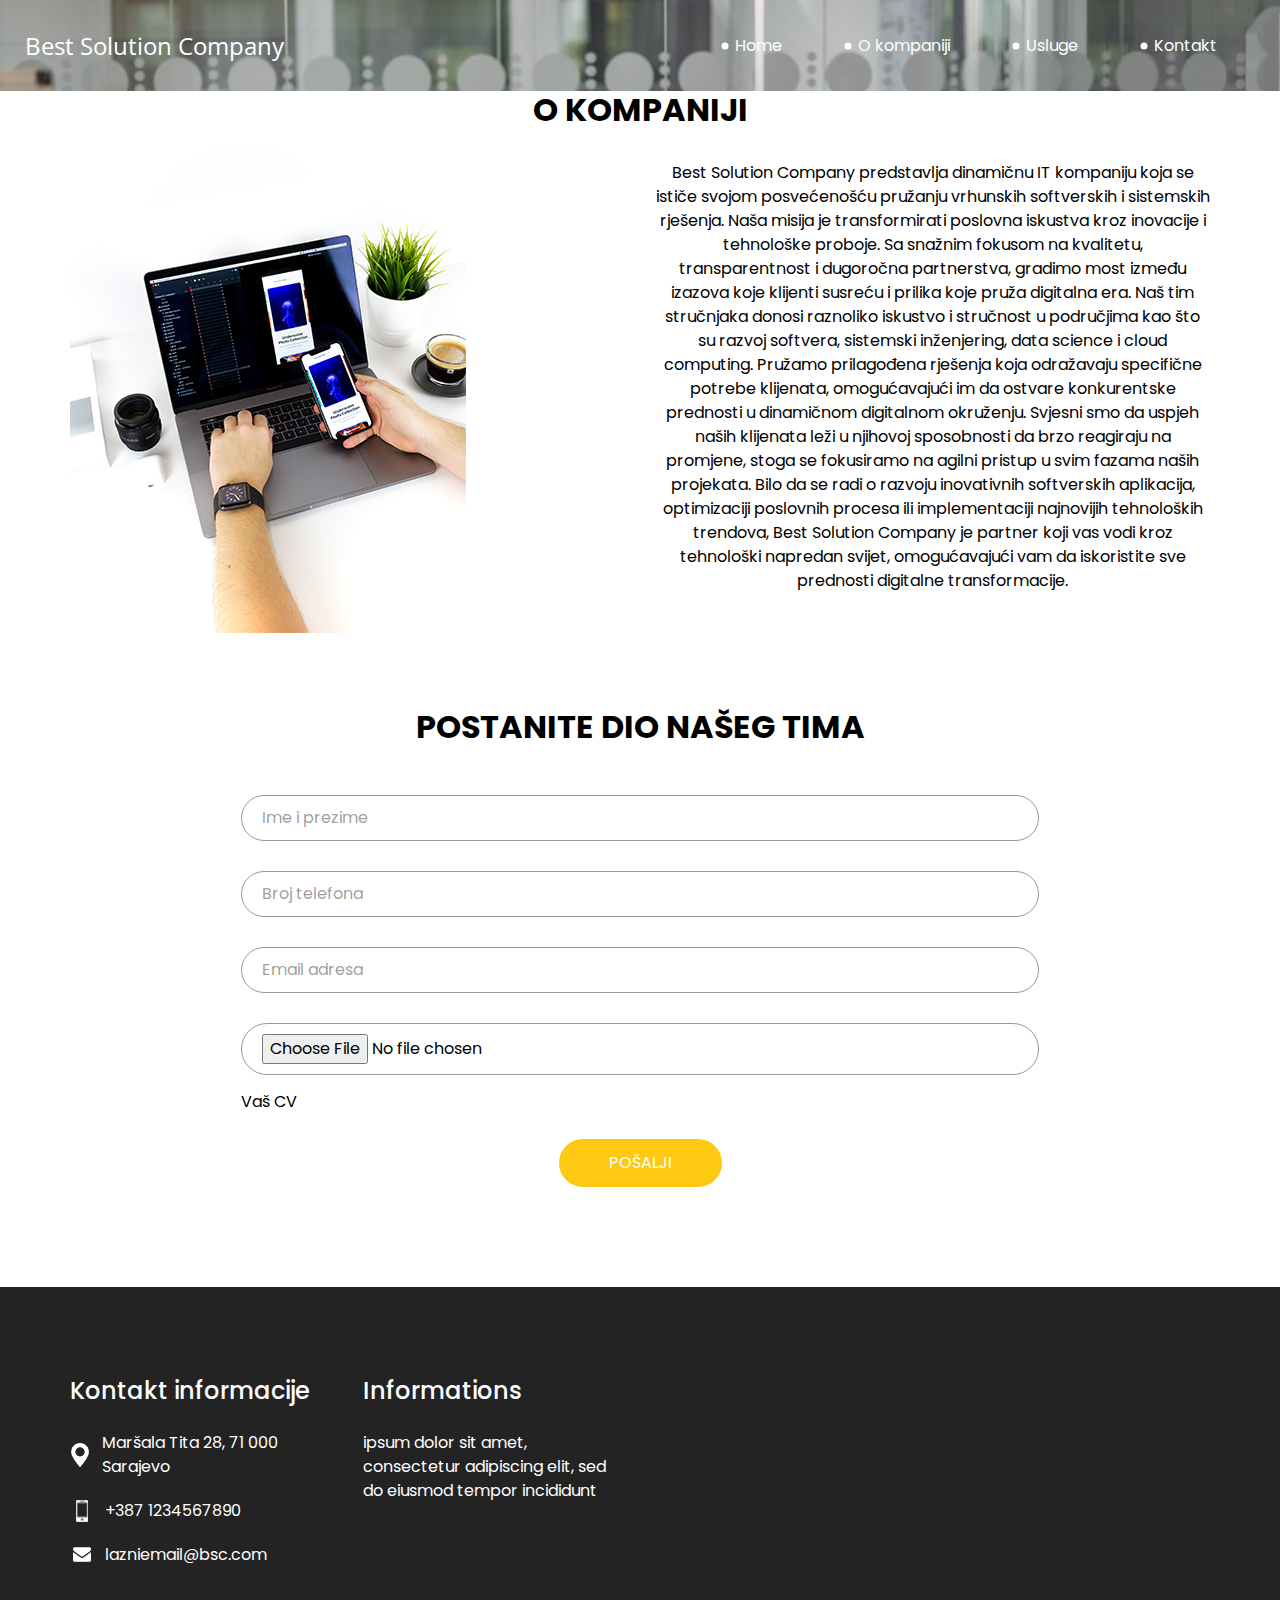
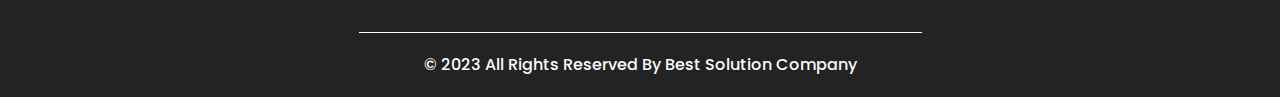
==== commit 55d18cc2: "riješen layout O kompaniji" ====
--- a/about.html
+++ b/about.html
@@ -72,24 +72,21 @@
 
   <!-- who section -->
 
-  <section class="who_section layout_padding">
+  <section class="who_section layout_padding1">
+    <div class="heading_container">
+      <h2>O KOMPANIJI</h2>
+    </div>  
     <div class="container">
       <div class="row">
-        <div class="col-md-5">
-          <div class="img-box">
+        <div class="col-md-6">
+          <div class="img-box1">
             <img src="images/who-img.jpg" alt="">
           </div>
         </div>
-        <div class="col-md-7">
-          <div class="detail-box">
-            <div class="heading_container">
-              <h2>
-                O KOMPANIJI
-              </h2>
-            </div>
+        <div class="col-md-6 d-flex align-items-center">
+          <div class="detail-box1">
             <p>
-            Best Solution Company predstavlja dinamičnu IT kompaniju koja se ističe svojom posvećenošću pružanju vrhunskih softverskih i sistemskih rješenja. Naša misija je transformirati poslovna iskustva kroz inovacije i tehnološke proboje. Sa snažnim fokusom na kvalitetu, transparentnost i dugoročna partnerstva, gradimo most između izazova koje klijenti susreću i prilika koje pruža digitalna era. Naš tim stručnjaka donosi raznoliko iskustvo i stručnost u područjima kao što su razvoj softvera, sistemski inženjering, data science i cloud computing. Pružamo prilagođena rješenja koja odražavaju specifične potrebe klijenata, omogućavajući im da ostvare konkurentske prednosti u dinamičnom digitalnom okruženju. Svjesni smo da uspjeh naših klijenata leži u njihovoj sposobnosti da brzo reagiraju na promjene, stoga se fokusiramo na agilni pristup u svim fazama naših projekata. Bilo da se radi o razvoju inovativnih softverskih aplikacija, optimizaciji poslovnih procesa ili implementaciji najnovijih tehnoloških trendova, Best Solution Company je partner koji vas vodi kroz tehnološki napredan svijet, omogućavajući vam da iskoristite sve prednosti digitalne transformacije.
-            </p>
+              Best Solution Company predstavlja dinamičnu IT kompaniju koja se ističe svojom posvećenošću pružanju vrhunskih softverskih i sistemskih rješenja. Naša misija je transformirati poslovna iskustva kroz inovacije i tehnološke proboje. Sa snažnim fokusom na kvalitetu, transparentnost i dugoročna partnerstva, gradimo most između izazova koje klijenti susreću i prilika koje pruža digitalna era. Naš tim stručnjaka donosi raznoliko iskustvo i stručnost u područjima kao što su razvoj softvera, sistemski inženjering, data science i cloud computing. Pružamo prilagođena rješenja koja odražavaju specifične potrebe klijenata, omogućavajući im da ostvare konkurentske prednosti u dinamičnom digitalnom okruženju. Svjesni smo da uspjeh naših klijenata leži u njihovoj sposobnosti da brzo reagiraju na promjene, stoga se fokusiramo na agilni pristup u svim fazama naših projekata. Bilo da se radi o razvoju inovativnih softverskih aplikacija, optimizaciji poslovnih procesa ili implementaciji najnovijih tehnoloških trendova, Best Solution Company je partner koji vas vodi kroz tehnološki napredan svijet, omogućavajući vam da iskoristite sve prednosti digitalne transformacije.            </p>
           </div>
         </div>
       </div>
@@ -100,7 +97,6 @@
 
       <div class="heading_container">
         <h2>Postanite dio našeg tima</h2>
-        </h2>
       </div>
       <div class="">
         <div class="">
--- a/css/style.css
+++ b/css/style.css
@@ -329,15 +329,24 @@
   -ms-flex-align: center;
   align-items: center;
 }
-
+.detail-box1{
+  text-align: center;
+  align-items: center;
+}
+.heading_container1 {
+  align-items: center;
+  text-align: center;
+  font-weight: bolder;
+  padding-top: 20px;
+}
 .who_section .img-box img {
   width: 520px;
-  height: 530px;
+  height: 400px;
 }
 
 .who_section .detail-box {
-  margin-left: 10px;
-  margin-right: 100px;
+  margin-left: 70px;
+  margin-right: auto;
 }
 
 .who_section .detail-box p {
@@ -345,6 +354,7 @@
   margin-right: 10px;
   margin-left: 40px;
   margin-bottom: 10px;
+  text-align: center;
 }
 
 .who_section .detail-box a {
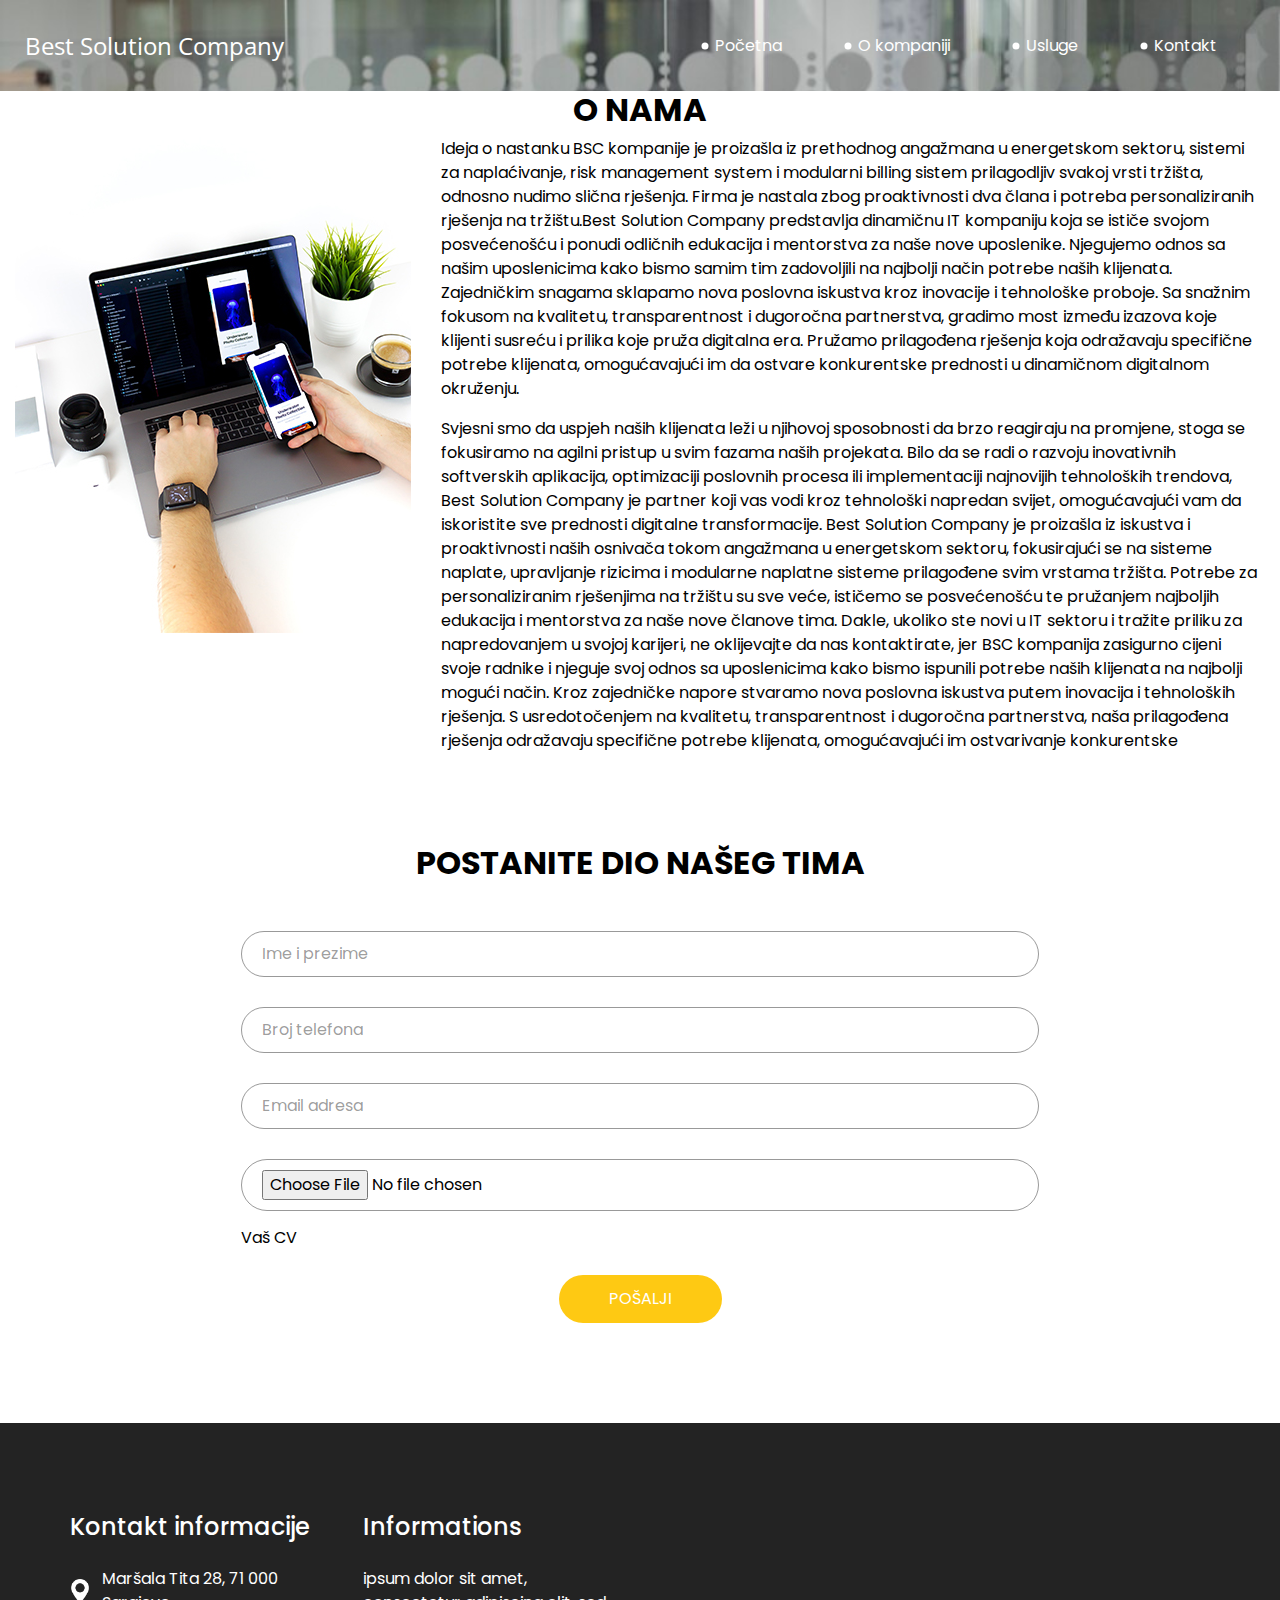
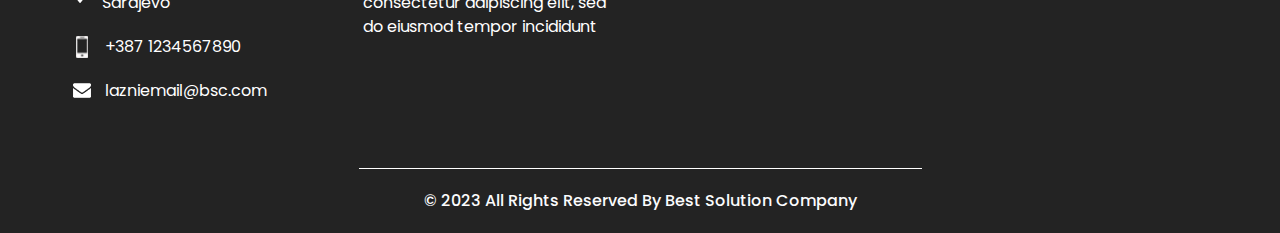
==== commit 4e0bc047: "dodan sadrzaj i sredjen layout" ====
--- a/about.html
+++ b/about.html
@@ -48,7 +48,7 @@
             <div class="d-flex ml-auto flex-column flex-lg-row align-items-center">
               <ul class="navbar-nav  ">
                 <li class="nav-item active">
-                  <a class="nav-link" href="index.html">Home <span class="sr-only">(current)</span></a>
+                  <a class="nav-link" href="index.html">Početna<span class="sr-only">(current)</span></a>
                 </li>
                 <li class="nav-item">
                   <a class="nav-link" href="about.html"> O kompaniji</a>
@@ -71,27 +71,44 @@
 
 
   <!-- who section -->
-
-  <section class="who_section layout_padding1">
+  <!-- who section -->
+<!-- who section -->
+<section class="who_section layout_padding1">
+  <div class="container1">
     <div class="heading_container">
-      <h2>O KOMPANIJI</h2>
-    </div>  
-    <div class="container">
-      <div class="row">
-        <div class="col-md-6">
-          <div class="img-box1">
-            <img src="images/who-img.jpg" alt="">
-          </div>
-        </div>
-        <div class="col-md-6 d-flex align-items-center">
-          <div class="detail-box1">
-            <p>
-              Best Solution Company predstavlja dinamičnu IT kompaniju koja se ističe svojom posvećenošću pružanju vrhunskih softverskih i sistemskih rješenja. Naša misija je transformirati poslovna iskustva kroz inovacije i tehnološke proboje. Sa snažnim fokusom na kvalitetu, transparentnost i dugoročna partnerstva, gradimo most između izazova koje klijenti susreću i prilika koje pruža digitalna era. Naš tim stručnjaka donosi raznoliko iskustvo i stručnost u područjima kao što su razvoj softvera, sistemski inženjering, data science i cloud computing. Pružamo prilagođena rješenja koja odražavaju specifične potrebe klijenata, omogućavajući im da ostvare konkurentske prednosti u dinamičnom digitalnom okruženju. Svjesni smo da uspjeh naših klijenata leži u njihovoj sposobnosti da brzo reagiraju na promjene, stoga se fokusiramo na agilni pristup u svim fazama naših projekata. Bilo da se radi o razvoju inovativnih softverskih aplikacija, optimizaciji poslovnih procesa ili implementaciji najnovijih tehnoloških trendova, Best Solution Company je partner koji vas vodi kroz tehnološki napredan svijet, omogućavajući vam da iskoristite sve prednosti digitalne transformacije.            </p>
-          </div>
-        </div>
-      </div>
-    </div>
-  </section>
+      <h2>O NAMA</h2>
+      <!-- ... (previous code) ... -->
+
+<div class="row1">
+  <!-- Image on the left -->
+  <div class="col-md-4">
+      <div class="img-box1">
+          <img src="images/who-img.jpg" alt="">
+      </div>
+  </div>
+  <!-- Text on the right -->
+  <div class="col-md-8">
+      <div class="detail-box1">
+          <p>
+            Ideja o nastanku BSC kompanije je proizašla iz prethodnog angažmana u energetskom sektoru, sistemi za naplaćivanje, risk management system i modularni billing sistem prilagodljiv svakoj vrsti tržišta, odnosno nudimo slična rješenja. 
+            Firma je nastala zbog proaktivnosti dva člana i potreba personaliziranih rješenja na tržištu.Best Solution Company predstavlja dinamičnu IT kompaniju koja se ističe svojom posvećenošću i ponudi odličnih edukacija i mentorstva za naše nove uposlenike. Njegujemo odnos sa našim uposlenicima kako bismo samim tim zadovoljili na najbolji način potrebe naših klijenata. Zajedničkim snagama sklapamo nova poslovna iskustva kroz inovacije i tehnološke proboje. Sa snažnim fokusom na kvalitetu, transparentnost i dugoročna partnerstva, gradimo most između izazova koje klijenti susreću i prilika koje pruža digitalna era. Pružamo prilagođena rješenja koja odražavaju specifične potrebe klijenata, omogućavajući im da ostvare konkurentske prednosti u dinamičnom digitalnom okruženju. 
+          </p>
+          <p>
+            Svjesni smo da uspjeh naših klijenata leži u njihovoj sposobnosti da brzo reagiraju na promjene, stoga se fokusiramo na agilni pristup u svim fazama naših projekata. Bilo da se radi o razvoju inovativnih softverskih aplikacija, optimizaciji poslovnih procesa ili implementaciji najnovijih tehnoloških trendova, Best Solution Company je partner koji vas vodi kroz tehnološki napredan svijet, omogućavajući vam da iskoristite sve prednosti digitalne transformacije.
+Best Solution Company je proizašla iz iskustva i proaktivnosti naših osnivača tokom angažmana u energetskom sektoru, fokusirajući se na sisteme naplate, upravljanje rizicima i modularne naplatne sisteme prilagođene svim vrstama tržišta. Potrebe za personaliziranim rješenjima na tržištu su sve veće, ističemo se posvećenošću te pružanjem najboljih edukacija i mentorstva za naše nove članove tima. Dakle, ukoliko ste novi u IT sektoru i tražite priliku za napredovanjem u svojoj karijeri, ne oklijevajte da nas kontaktirate, 
+jer BSC kompanija zasigurno cijeni svoje radnike i njeguje svoj odnos sa uposlenicima kako bismo ispunili potrebe naših klijenata na najbolji mogući način. Kroz zajedničke napore stvaramo nova poslovna iskustva putem inovacija i tehnoloških rješenja. S usredotočenjem na kvalitetu, transparentnost i dugoročna partnerstva, naša prilagođena rješenja odražavaju specifične potrebe klijenata, omogućavajući im ostvarivanje konkurentske
+          </p>
+      </div>
+  </div>
+</div>
+</div>
+</div>
+</section>
+<!-- end who section -->
+
+<!-- end who section -->
+
+  <!-- end who section -->
   <section class="contact_section layout_padding">
     <div class="container">
 
--- a/css/style.css
+++ b/css/style.css
@@ -246,6 +246,27 @@
   border-radius: 100%;
   opacity: 1;
 }
+.who_section .row1 {
+  display: flex;
+  flex-wrap: wrap;
+}
+
+.who_section .col-md-4 {
+  flex: 0 0 20%; 
+  margin-bottom: 20px;
+}
+
+.who_section .img-box1 {
+  text-align: left;
+}
+
+.who_section .detail-box1 {
+  text-align: left;
+}
+
+.who_section .detail-box1 p {
+  margin-top: 0;
+}
 
 .do_section .heading_container {
   -webkit-box-align: center;
@@ -317,7 +338,7 @@
 }
 
 .do_section .do_container .arrow-middle::before {
-  background-image: url(../imahges/arrow-middle.png);
+  background-image: url(../imahges/arrogw-middle.png);
 }
 
 .do_section .do_container .arrow-end::before {
@@ -370,180 +391,6 @@
 .who_section .detail-box a:hover {
   background-color: transparent;
   color: #353434;
-}
-
-.work_section .work_container {
-  display: -webkit-box;
-  display: -ms-flexbox;
-  display: flex;
-  -ms-flex-wrap: wrap;
-  flex-wrap: wrap;
-  margin: 0 -1%;
-}
-
-.work_section .work_container .box {
-  min-width: 300px;
-  display: -webkit-box;
-  display: -ms-flexbox;
-  display: flex;
-  -webkit-box-align: stretch;
-  -ms-flex-align: stretch;
-  align-items: stretch;
-}
-
-.work_section .work_container .box img {
-  width: 100%;
-}
-
-.work_section .work_container .box.b-2, .work_section .work_container .box.b-3 {
-  width: 43.5%;
-}
-
-.work_section .work_container .box.b-1, .work_section .work_container .box.b-4 {
-  width: 56.5%;
-}
-
-.client_section {
-  padding-bottom: 150px;
-}
-
-.client_section .heading_container {
-  -webkit-box-align: center;
-      -ms-flex-align: center;
-          align-items: center;
-  margin-bottom: 45px;
-}
-
-.client_section .box {
-  padding: 20px;
-  display: -webkit-box;
-  display: -ms-flexbox;
-  display: flex;
-  -webkit-box-orient: vertical;
-  -webkit-box-direction: normal;
-      -ms-flex-direction: column;
-          flex-direction: column;
-  -webkit-box-align: center;
-      -ms-flex-align: center;
-          align-items: center;
-  text-align: center;
-  margin: 20px;
-}
-
-.client_section .box .img-box {
-  width: 60px;
-}
-
-.client_section .box .img-box img {
-  width: 100%;
-}
-
-.client_section .box .detail-box {
-  margin-top: 35px;
-  display: -webkit-box;
-  display: -ms-flexbox;
-  display: flex;
-  -webkit-box-orient: vertical;
-  -webkit-box-direction: normal;
-      -ms-flex-direction: column;
-          flex-direction: column;
-  -webkit-box-align: center;
-      -ms-flex-align: center;
-          align-items: center;
-}
-
-.client_section .box .detail-box h5 {
-  text-transform: uppercase;
-  font-weight: bold;
-  font-size: 18px;
-}
-
-.client_section .box .detail-box h5 span {
-  text-transform: none;
-  font-size: 16px;
-  font-weight: normal;
-  color: #fec016;
-}
-
-.client_section .box .detail-box img {
-  width: 15px;
-  margin: 35px 0;
-}
-
-.client_section .carousel-wrap {
-  margin: 0 auto;
-  padding: 0;
-  position: relative;
-}
-
-.client_section .owl-nav > div {
-  margin-top: -26px;
-  position: absolute;
-  top: 50%;
-  color: #cdcbcd;
-}
-
-.client_section .owl-carousel .owl-nav .owl-prev,
-.client_section .owl-carousel .owl-nav .owl-next {
-  width: 50px;
-  height: 50px;
-  background-color: #000000;
-  background-size: 16px;
-  background-position: center;
-  border-radius: 100%;
-  background-repeat: no-repeat;
-  position: absolute;
-  bottom: -75px;
-  outline: none;
-}
-
-.client_section .owl-carousel .owl-nav .owl-prev:hover,
-.client_section .owl-carousel .owl-nav .owl-next:hover {
-  background-color: rgba(0, 0, 0, 0.8);
-}
-
-.client_section .owl-carousel .owl-nav .owl-prev {
-  background-image: url(../images/prev.png);
-  left: 50%;
-  -webkit-transform: translateX(-102%);
-          transform: translateX(-102%);
-}
-
-.client_section .owl-carousel .owl-nav .owl-next {
-  right: 50%;
-  background-image: url(../images/next.png);
-  -webkit-transform: translateX(102%);
-          transform: translateX(102%);
-}
-
-.client_section .owl-carousel .owl-dots.disabled,
-.client_section .owl-carousel .owl-nav.disabled {
-  display: block;
-}
-
-.client_section .owl-item.active.center .box {
-  -webkit-box-shadow: 0 0 20px 0 rgba(0, 0, 0, 0.2);
-          box-shadow: 0 0 20px 0 rgba(0, 0, 0, 0.2);
-}
-
-.target_section {
-  background-image: url(../images/target-bg.jpg);
-  background-size: cover;
-  color: #ffffff;
-  text-align: center;
-}
-
-.target_section .detail-box {
-  margin: 30px 0;
-}
-
-.target_section h2 {
-  font-weight: bold;
-}
-
-.target_section h5 {
-  font-size: 18px;
-  font-weight: 500;
 }
 
 /* contact section */
@@ -610,6 +457,7 @@
 }
 .lokacija {
   text-align: center;
+  
 }
 .lokacija h2{
   text-align: center;
@@ -625,6 +473,7 @@
   justify-content: center;
   flex-direction: column;
   padding-bottom: 10px;
+  margin-bottom: 0;
 }
 /* end contact section */
 .info_section {
